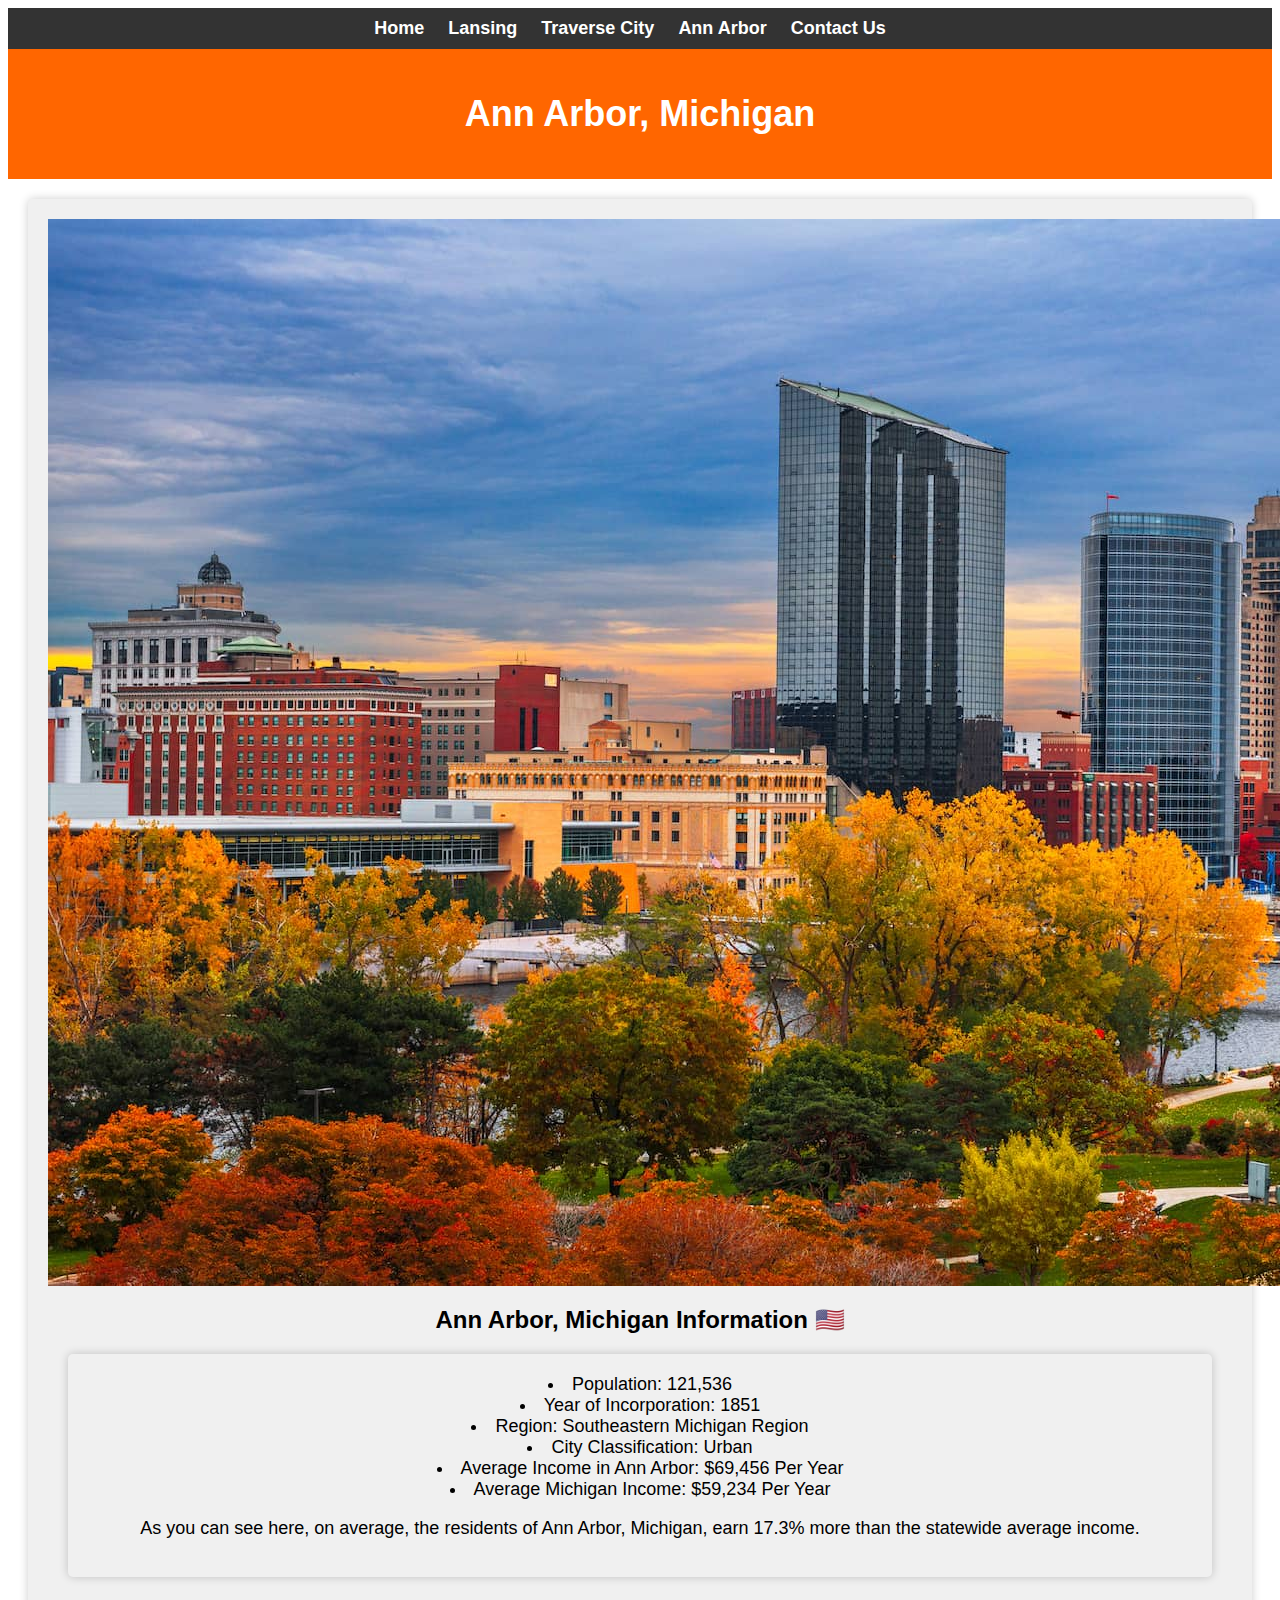
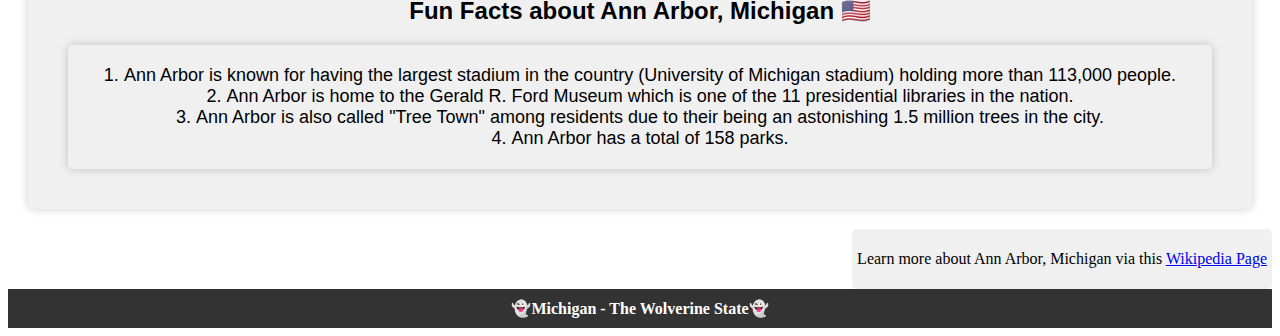
==== AnnArbor.html @ 480edca0 "Add files via upload" ====
<!DOCTYPE html>
<html lang="en">
<head>
    <meta charset="UTF-8">
    <meta name="viewport" content="width=device-width, initial-scale=1.0">
    <!-- Section A1 - Title -->
    <title>Ann Arbor, Michigan 🇺🇸</title>
</head>
<link rel="stylesheet" href="styles.css">

<body class="AnnArbor-page">
    <!-- Section A1 - Consistent Menu throughout the entire website -->
    <!-- Section A2 - navigation bar -->
    <div class="navbar">
        <nav>
            <ul>
                <li><a href="index.html">Home</a></li>
                <li><a href="LansingCapital.html">Lansing</a></li>
                <li><a href="TraverseCity.html">Traverse City</a></li>
                <li><a href="AnnArbor.html">Ann Arbor</a></li>
                <li><a href="ContactUs.html">Contact Us</a></li>
            </ul>
        </nav>
    </div>

    <!-- Section A2 - Header -->
    <header>
        <h1>Ann Arbor, Michigan</h1>
    </header>

    <main>
        <!-- Section A2 - Section for main content -->
        <section>
            <!-- Section A1 - Relevant image, including alternative text -->
            <img src="images/AnnArbor_Main.jpg" alt="Ann Arbor, Michigan Fall Season Picture">
            <h2>Ann Arbor, Michigan Information 🇺🇸</h2>
            <!-- Section B3 unordered lists -->
            <ul>
                <li>Population: 121,536</li>
                <li>Year of Incorporation: 1851</li>
                <li>Region: Southeastern Michigan Region</li>
                <li>City Classification: Urban</li>
                <li>Average Income in Ann Arbor: $69,456 Per Year</li>
                <li>Average Michigan Income: $59,234 Per Year</li>
                <p>As you can see here, on average, the residents of Ann Arbor, Michigan, earn 17.3% more than the statewide average income.</p>
            </ul>
            <h2>Fun Facts about Ann Arbor, Michigan 🇺🇸</h2>
            <!-- Section B2 ordered lists -->
            <ol>
                <li>Ann Arbor is known for having the largest stadium in the country (University of Michigan stadium) holding more than 113,000 people.</li>
                <li>Ann Arbor is home to the Gerald R. Ford Museum which is one of the 11 presidential libraries in the nation.</li>
                <li>Ann Arbor is also called "Tree Town" among residents due to their being an astonishing 1.5 million trees in the city.</li>
                <li>Ann Arbor has a total of 158 parks.</li>
            </ol>
        </section>
    </main>
    
    <!-- Section A2 - Aside  -->
    <aside>
        <!-- Section B1 - Link to external website using target attribute -->
        <p>Learn more about Ann Arbor, Michigan via this <a href="https://en.wikipedia.org/wiki/Ann_Arbor,_Michigan" target="_blank">Wikipedia Page</a></p>
    </aside>

    <footer id="bottom-absolute">
        <strong>👻Michigan - The Wolverine State👻</strong>
    </footer>

</body>

</html>
---- styles.css ----
.index-page {
    /* Navigation Menu Bar */
    nav ul {
        list-style-type: none;
        margin: 0;
        padding: 10px 0;
        background-color: #333;
        text-align: center;
    }

    /* Section C4 navbar class selector */
    .navbar li {
        display: inline-block;
        margin-right: 20px;
    }

    /* Section C4 navbar class selector */
    .navbar a {
        text-decoration: none;
        color: white;
        font-weight: bold;
        font-size: 18px;
        /* Section C1 font-family declaration */
        font-family: Verdana, Geneva, Tahoma, sans-serif;
        transition: color 0.3s;
    }

    /* Section C1 hover declaration */
    .navbar a:hover {
        color: #ff6600;
    }

    /* Heading */
    header {
        text-align: center;
        background-color: #ff6600;
        color: white;
        /* Section C1 font-family declaration */
        font-family: Verdana, Geneva, Tahoma, sans-serif;
        padding: 20px;
        margin-bottom: 20px;
    }

    h1 {
        font-size: 36px;
        font-family: Verdana, Geneva, Tahoma, sans-serif;
    }

    /* Main Michigan Image */
    section img {
        display: block;
        margin: 0 auto;
    }

    /* Body Sections */
    section {
        margin: 20px;
        padding: 20px;
        background-color: #f0f0f0;
        border-radius: 5px;
        box-shadow: 0 0 10px rgba(0, 0, 0, 0.2);
        text-align: center;
    }

    /* Paragraph Text */
    section p {
        /*Section C3 relative positioning*/
        position: relative;
        font-size: 20px;
        line-height: 1.5;
        color: #333;
        margin-top: 10px;
        font-family:'Gill Sans', 'Gill Sans MT', Calibri, 'Trebuchet MS', sans-serif;
    }

    section h2 {
        font-family: Verdana, Geneva, Tahoma, sans-serif;
    }

    table {
        /* Section C4 element selector */
        width: 100%;
        border-collapse: collapse;
        font-family:'Gill Sans', 'Gill Sans MT', Calibri, 'Trebuchet MS', sans-serif;
    }

    /* columns and rows */
    th, td {
        /* Section C4 element selector */
        padding: 10px;
        text-align: left;
        border-bottom: 1px solid #ddd;
    }

    th {
        background-color: #333;
        color: white;
    }

    /* Aside */
    aside {
        /* Section C2 float property */
        float: right;
        background-color: #f0f0f0;
        padding: 5px;
        border-radius: 5px;
    }

    main::after {
        content: "";
        display: table;
        clear: both;
    }

    #bottom-absolute {
        /*Section C3 relative positioning*/
        position: relative;
        background-color: #333;
        color: white;
        text-align: center;
        padding: 10px 0;
        clear: both;
        font-size: medium;
        font-family: fantasy;
    }

}

.Lansing-Capital-Page {

    /* Navigation Bar Menu */
    body {
        font-family: Verdana, Geneva, Tahoma, sans-serif;
        background-color: #f0f0f0;
        color: #333;
    }

    .navbar {
        background-color: #333;
        padding: 10px 0;
    }

    .navbar ul {
        list-style-type: none;
        margin: 0;
        padding: 0;
        text-align: center;
    }

    .navbar li {
        display: inline-block;
        margin-right: 20px;
    }

    .navbar a {
        text-decoration: none;
        color: white;
        font-weight: bold;
        font-size: 18px;
        transition: color 0.3s;
        font-family: Verdana, Geneva, Tahoma, sans-serif;
    }

    .navbar a:hover {
        color: #ff6600;
    }

    /* Heading */
    header {
        text-align: center;
        background-color: #ff6600;
        color: white;
        font-family: Verdana, Geneva, Tahoma, sans-serif;
        padding: 20px;
        margin-bottom: 20px;
    }

    h1 {
        font-size: 36px;
        font-family: Verdana, Geneva, Tahoma, sans-serif;
    }

    /* Lansing, Michigan Image */
    section img {
        display: block;
        margin: 0 auto;
    }

    section {
        margin: 20px;
        padding: 20px;
        background-color: #f0f0f0;
        border-radius: 5px;
        box-shadow: 0 0 10px rgba(0, 0, 0, 0.2);
        text-align: center;
    }

    /* Body Sections */
    main ul, main ol {
        list-style-position: inside;
        text-align: center;
        margin: 20px;
        padding: 20px;
        background-color: #f0f0f0;
        border-radius: 5px;
        box-shadow: 0 0 10px rgba(0, 0, 0, 0.2);
        font-family: 'Gill Sans', 'Gill Sans MT', Calibri, 'Trebuchet MS', sans-serif;
        font-size: large;
    }

    section h2 {
        font-family: Verdana, Geneva, Tahoma, sans-serif;
    }

    /* Aside */
    aside {
        float: right;
        background-color: #f0f0f0;
        padding: 5px;
        border-radius: 5px;
    }

    main::after {
        content: "";
        display: table;
        clear: both;
    }

    #bottom-absolute {
        /*Section C3 relative positioning*/
        position: relative;
        background-color: #333;
        color: white;
        text-align: center;
        padding: 10px 0;
        clear: both;
        font-size: medium;
        font-family: fantasy;
    }

}

.TraverseCity-page {
    /* Navigation Bar Menu */
    body {
        font-family: Verdana, Geneva, Tahoma, sans-serif;
        background-color: #f0f0f0;
        color: #333;
    }

    .navbar {
        background-color: #333;
        padding: 10px 0;
    }

    .navbar ul {
        list-style-type: none;
        margin: 0;
        padding: 0;
        text-align: center;
    }

    .navbar li {
        display: inline-block;
        margin-right: 20px;
    }

    .navbar a {
        text-decoration: none;
        color: white;
        font-weight: bold;
        font-size: 18px;
        transition: color 0.3s;
        font-family: Verdana, Geneva, Tahoma, sans-serif;
    }

    .navbar a:hover {
        color: #ff6600;
    }

    /* Heading */
    header {
        text-align: center;
        background-color: #ff6600;
        color: white;
        font-family: Verdana, Geneva, Tahoma, sans-serif;
        padding: 20px;
        margin-bottom: 20px;
    }

    h1 {
        font-size: 36px;
        font-family: Verdana, Geneva, Tahoma, sans-serif;
    }

    /* Lansing, Michigan Image */
    section img {
        display: block;
        margin: 0 auto;
    }

    section {
        margin: 20px;
        padding: 20px;
        background-color: #f0f0f0;
        border-radius: 5px;
        box-shadow: 0 0 10px rgba(0, 0, 0, 0.2);
        text-align: center;
    }

    /* Body Sections */
    main ul, main ol {
        list-style-position: inside;
        text-align: center;
        margin: 20px;
        padding: 20px;
        background-color: #f0f0f0;
        border-radius: 5px;
        box-shadow: 0 0 10px rgba(0, 0, 0, 0.2);
        font-family: 'Gill Sans', 'Gill Sans MT', Calibri, 'Trebuchet MS', sans-serif;
        font-size: large;
    }

    section h2 {
        font-family: Verdana, Geneva, Tahoma, sans-serif;
    }

    /* Aside */
    aside {
        float: right;
        background-color: #f0f0f0;
        padding: 5px;
        border-radius: 5px;
    }

    main::after {
        content: "";
        display: table;
        clear: both;
    }

    #bottom-absolute {
        /*Section C3 relative positioning*/
        position: relative;
        background-color: #333;
        color: white;
        text-align: center;
        padding: 10px 0;
        clear: both;
        font-size: medium;
        font-family: fantasy;
    }

}


.AnnArbor-page {
    /* Navigation Bar Menu */
    body {
        font-family: Verdana, Geneva, Tahoma, sans-serif;
        background-color: #f0f0f0;
        color: #333;
    }

    .navbar {
        background-color: #333;
        padding: 10px 0;
    }

    .navbar ul {
        list-style-type: none;
        margin: 0;
        padding: 0;
        text-align: center;
    }

    .navbar li {
        display: inline-block;
        margin-right: 20px;
    }

    .navbar a {
        text-decoration: none;
        color: white;
        font-weight: bold;
        font-size: 18px;
        transition: color 0.3s;
        font-family: Verdana, Geneva, Tahoma, sans-serif;
    }

    .navbar a:hover {
        color: #ff6600;
    }

    /* Heading */
    header {
        text-align: center;
        background-color: #ff6600;
        color: white;
        font-family: Verdana, Geneva, Tahoma, sans-serif;
        padding: 20px;
        margin-bottom: 20px;
    }

    h1 {
        font-size: 36px;
        font-family: Verdana, Geneva, Tahoma, sans-serif;
    }

    /* Lansing, Michigan Image */
    section img {
        display: block;
        margin: 0 auto;
    }

    section {
        margin: 20px;
        padding: 20px;
        background-color: #f0f0f0;
        border-radius: 5px;
        box-shadow: 0 0 10px rgba(0, 0, 0, 0.2);
        text-align: center;
    }

    /* Body Sections */
    main ul, main ol {
        list-style-position: inside;
        text-align: center;
        margin: 20px;
        padding: 20px;
        background-color: #f0f0f0;
        border-radius: 5px;
        box-shadow: 0 0 10px rgba(0, 0, 0, 0.2);
        font-family: 'Gill Sans', 'Gill Sans MT', Calibri, 'Trebuchet MS', sans-serif;
        font-size: large;
    }

    section h2 {
        font-family: Verdana, Geneva, Tahoma, sans-serif;
    }

    /* Aside */
    aside {
        float: right;
        background-color: #f0f0f0;
        padding: 5px;
        border-radius: 5px;
    }

    main::after {
        content: "";
        display: table;
        clear: both;
    }

    #bottom-absolute {
        /*Section C3 relative positioning*/
        position: relative;
        background-color: #333;
        color: white;
        text-align: center;
        padding: 10px 0;
        clear: both;
        font-size: medium;
        font-family: fantasy;
    }
}

.ContactUs-Page {
    /* Navigation Bar Menu */
    body {
        font-family: Verdana, Geneva, Tahoma, sans-serif;
        background-color: #f0f0f0;
        color: #333;
    }

    .navbar {
        background-color: #333;
        padding: 10px 0;
    }

    .navbar ul {
        list-style-type: none;
        margin: 0;
        padding: 0;
        text-align: center;
    }

    .navbar li {
        display: inline-block;
        margin-right: 20px;
    }

    .navbar a {
        text-decoration: none;
        color: white;
        font-weight: bold;
        font-size: 18px;
        transition: color 0.3s;
        font-family: Verdana, Geneva, Tahoma, sans-serif;
    }

    .navbar a:hover {
        color: #ff6600;
    }

    body, h1, h2, p, ul, li, form {
        margin: 0;
        padding: 0;
    }

    body.ContactUs-Page {
        background-color: #f5f5f5;
        font-family: Arial, Helvetica, sans-serif;
        color: #333;
    }

    header {
        background-color: #ff6600;
        color: white;
        padding: 20px;
        text-align: center;
        font-size: 28px;
    }

    main {
        display: flex;
        justify-content: space-between;
        padding: 20px;
    }

    .contact-form {
        flex: 1;
        background-color: #fff;
        border-radius: 5px;
        box-shadow: 0 0 5px rgba(0, 0, 0, 0.2);
        padding: 20px;
        text-align: center;
    }

    .contact-form h2 {
        font-size: 24px;
        margin-bottom: 20px;
    }

    .form-group {
        margin-bottom: 20px;
        text-align: left;
    }

    .form-group label {
        display: block;
        margin-bottom: 5px;
        font-weight: bold;
    }

    .form-group input[type="text"], .form-group input[type="email"], .form-group textarea {
        width: 100%;
        padding: 10px;
        border: 1px solid #ccc;
        border-radius: 3px;
        font-size: 16px;
    }

    .form-group input[type="submit"] {
        background-color: #ff6600;
        color: white;
        border: none;
        padding: 10px 20px;
        font-size: 18px;
        cursor: pointer;
    }

    .form-group input[type="submit"]:hover {
        background-color: #ff8533;
    }

    #bottom-absolute {
        /*Section C3 absolute positioning*/
        position: absolute;
        bottom: 0;
        width: 100%;
        background-color: #333;
        color: white;
        text-align: center;
        padding: 10px 0;
        font-size: medium;
        font-family: fantasy;
    }
    

    aside {
        flex: 0 0 30%;
        /* float: right; */
        background-color: #f0f0f0;
        padding: 20px;
        border-radius: 5px;
        margin-left: 20px;
        margin-top: -20px;
    }
    

}
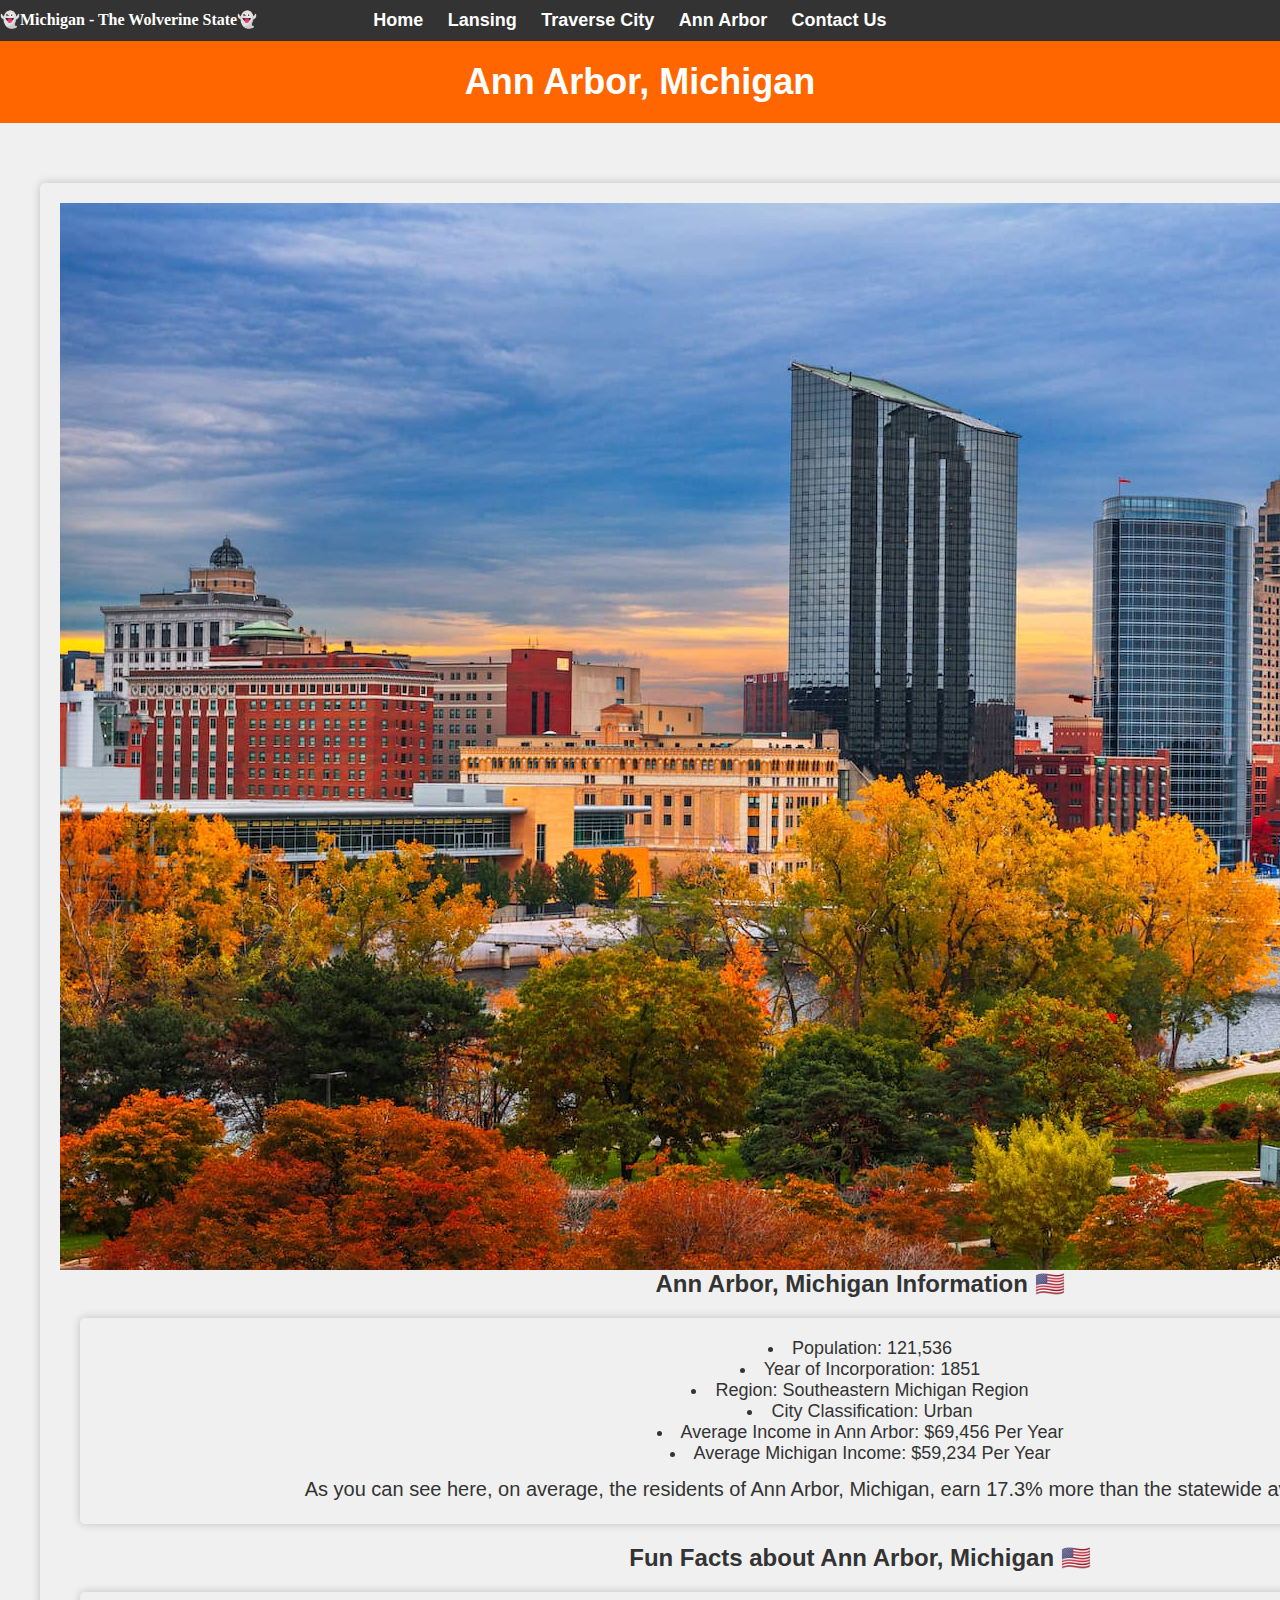
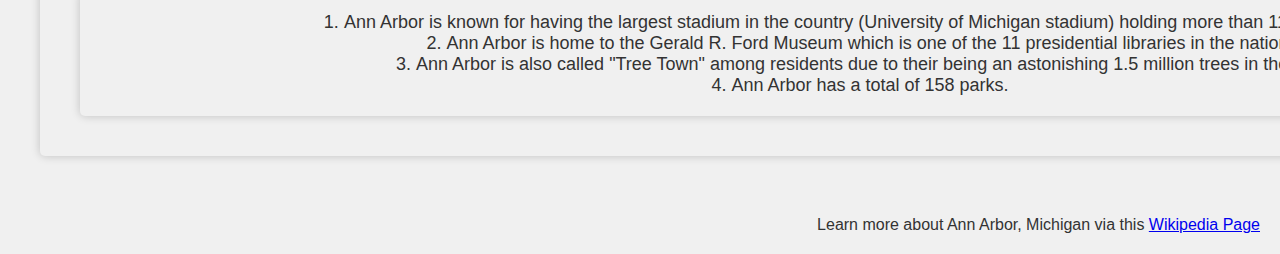
==== commit b01cd8dc: "Add files via upload" ====
--- a/AnnArbor.html
+++ b/AnnArbor.html
@@ -5,8 +5,8 @@
     <meta name="viewport" content="width=device-width, initial-scale=1.0">
     <!-- Section A1 - Title -->
     <title>Ann Arbor, Michigan 🇺🇸</title>
+	<link rel="stylesheet" href="styles.css">
 </head>
-<link rel="stylesheet" href="styles.css">
 
 <body class="AnnArbor-page">
     <!-- Section A1 - Consistent Menu throughout the entire website -->
--- a/styles.css
+++ b/styles.css
@@ -1,4 +1,4 @@
-.index-page {
+/* .index-page { */
     /* Navigation Menu Bar */
     nav ul {
         list-style-type: none;
@@ -112,7 +112,6 @@
         clear: both;
     }
 
-    #bottom-absolute {
         /*Section C3 relative positioning*/
         position: relative;
         background-color: #333;
@@ -124,9 +123,9 @@
         font-family: fantasy;
     }
 
-}
-
-.Lansing-Capital-Page {
+/* } */
+
+/* .Lansing-Capital-Page { */
 
     /* Navigation Bar Menu */
     body {
@@ -226,21 +225,9 @@
         clear: both;
     }
 
-    #bottom-absolute {
-        /*Section C3 relative positioning*/
-        position: relative;
-        background-color: #333;
-        color: white;
-        text-align: center;
-        padding: 10px 0;
-        clear: both;
-        font-size: medium;
-        font-family: fantasy;
-    }
-
-}
-
-.TraverseCity-page {
+/* } */
+
+/* .TraverseCity-page { */
     /* Navigation Bar Menu */
     body {
         font-family: Verdana, Geneva, Tahoma, sans-serif;
@@ -339,22 +326,11 @@
         clear: both;
     }
 
-    #bottom-absolute {
-        /*Section C3 relative positioning*/
-        position: relative;
-        background-color: #333;
-        color: white;
-        text-align: center;
-        padding: 10px 0;
-        clear: both;
-        font-size: medium;
-        font-family: fantasy;
-    }
-
-}
-
-
-.AnnArbor-page {
+
+/* } */
+
+
+/* .AnnArbor-page { */
     /* Navigation Bar Menu */
     body {
         font-family: Verdana, Geneva, Tahoma, sans-serif;
@@ -453,20 +429,9 @@
         clear: both;
     }
 
-    #bottom-absolute {
-        /*Section C3 relative positioning*/
-        position: relative;
-        background-color: #333;
-        color: white;
-        text-align: center;
-        padding: 10px 0;
-        clear: both;
-        font-size: medium;
-        font-family: fantasy;
-    }
-}
-
-.ContactUs-Page {
+/* } */
+
+/* .ContactUs-Page { */
     /* Navigation Bar Menu */
     body {
         font-family: Verdana, Geneva, Tahoma, sans-serif;
@@ -578,8 +543,9 @@
     #bottom-absolute {
         /*Section C3 absolute positioning*/
         position: absolute;
-        bottom: 0;
-        width: 100%;
+        top: 0;
+		left: 0;
+        width: fit-content;
         background-color: #333;
         color: white;
         text-align: center;
@@ -596,8 +562,7 @@
         padding: 20px;
         border-radius: 5px;
         margin-left: 20px;
-        margin-top: -20px;
     }
     
 
-}
+/* } */
